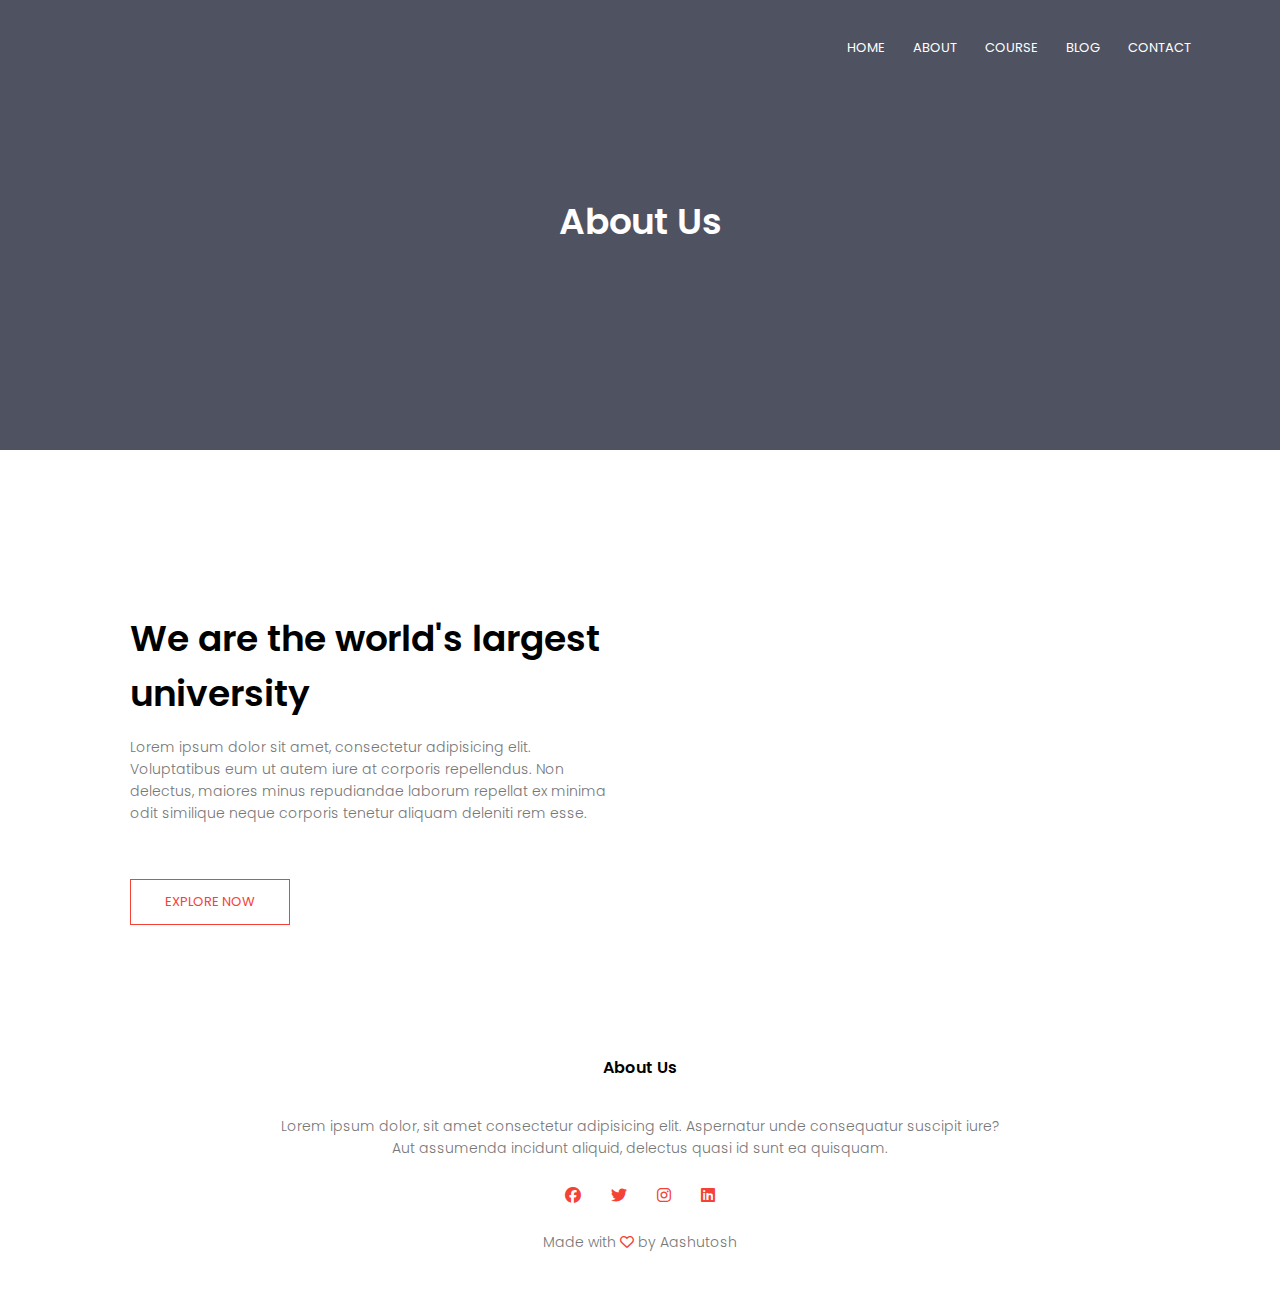
==== about.html @ e75fe92f "Add files via upload" ====
<!DOCTYPE html>
<html lang="en">
  <head>
    <meta charset="UTF-8" />
    <meta name="viewport" content="width=device-width, initial-scale=1.0" />
    <title>University Website Design</title>
    <link rel="stylesheet" href="style.css" />
    <link rel="preconnect" href="https://fonts.googleapis.com" />
    <link rel="preconnect" href="https://fonts.gstatic.com" crossorigin />
    <link
      href="https://fonts.googleapis.com/css2?family=Poppins:wght@100;200;300;400;600;700&display=swap"
      rel="stylesheet"
    />
    <link
      rel="stylesheet"
      href="https://cdn.jsdelivr.net/npm/@fortawesome/fontawesome-free@6.6.0/css/all.min.css"
    />
  </head>
  <body>
    <!-- header -->
    <section class="sub-header">
      <nav>
        <a href="index.html">
          <img src="eduford_img/eduford_img/logo.png" alt=""
        /></a>
        <div class="nav-links" id="navLinks">
          <i class="fa fa-times" onclick="hidemenu()"></i>
          <ul>
            <li><a href="index.html">HOME</a></li>
            <li><a href="about.html">ABOUT</a></li>
            <li><a href="course.html">COURSE</a></li>
            <li><a href="blog.html">BLOG</a></li>
            <li><a href="contact.html">CONTACT</a></li>
          </ul>
        </div>
        <i class="fa fa-bars" onclick="showMenu()"></i>
      </nav>
      <h1>About Us</h1>
    </section>
    <!-- About Us Content -->
    <section class="about">
      <div class="row">
        <div class="about-col">
          <h1>We are the world's largest university</h1>
          <p>
            Lorem ipsum dolor sit amet, consectetur adipisicing elit.
            Voluptatibus eum ut autem iure at corporis repellendus. Non
            delectus, maiores minus repudiandae laborum repellat ex minima odit
            similique neque corporis tenetur aliquam deleniti rem esse.
          </p>
          <a href="" class="hero-btn red-btn">EXPLORE NOW</a>
        </div>
        <div class="about-col">
          <img src="eduford_img/eduford_img/about.jpg" alt="" />
        </div>
      </div>
    </section>
    <section class="footer">
      <h4>About Us</h4>
      <p>
        Lorem ipsum dolor, sit amet consectetur adipisicing elit. Aspernatur
        unde consequatur suscipit iure?<br />
        Aut assumenda incidunt aliquid, delectus quasi id sunt ea quisquam.
      </p>
      <div class="icons">
        <i class="fab fa-facebook"></i>
        <i class="fab fa-twitter"></i>
        <i class="fab fa-instagram"></i>
        <i class="fab fa-linkedin"></i>
      </div>
      <p>Made with <i class="fa-regular fa-heart"></i> by Aashutosh</p>
    </section>
  </body>
  <!-- JavaScript for Toggle Menu -->
  <script>
    var navLinks = document.getElementById("navLinks");
    function showMenu() {
      navLinks.style.right = "0";
    }
    function hidemenu() {
      navLinks.style.right = "-200px";
    }
  </script>
</html>
---- style.css ----
* {
    margin: 0;
    padding: 0;
    font-family: "Poppins", serif;
}
.header{
    min-height: 100vh;
    width: 100%;
    background-image: linear-gradient(rgba(4,9,30,0.7), rgba(4,9,30,0.7)), url('eduford_img/eduford_img/banner.png');
    background-position: center;
    background-size: cover;
    position: relative;

}
nav {
    display:flex;
    padding: 2% 6%;
    justify-content: space-between;
    align-items: center;
}
nav img {
    width: 150px;
}

.nav-links{
    flex:1;
    text-align: right;
}
.nav-links ul li{
    list-style:none;
    display: inline-block;
    padding: 8px 12px;
    position: relative;
}
.nav-links ul li a{
    color: #fff;
    text-decoration: none;
    font-size: 13px;
}
.nav-links ul li::after{
    content: '';
    width: 0%;
    height: 2px;
    background: #f44336;
    display: block;
    margin: auto;
    transition:0.5s;
}
.nav-links ul li:hover::after{
    width:100%;
}
.text-box{
    width:90%;
    color: #fff;
    position:absolute;
    top:50%;
    left:50%;
    transform: translate(-50%,-50%);
    text-align: center;
}
.text-box h1{
    font-size: 62px;
}
.text-box p{
    margin-top: 10px 0 40px;
    font-size: 14px;
    color: #fff;
}
.hero-btn{
    display: inline-block;
    text-decoration: none;
    color: #fff;
    border: 1px solid #fff;
    padding: 12px 34px;
    font-size: 13px;
    background: transparent;
    position: relative;
    cursor: pointer;
    margin-top: 30px;
}
.hero-btn:hover{
    border:1px solid #f44336;
    background: #f44336;
    transition: 1s;
}

nav .fa{
    display: none;
}

@media(max-width:700px){
    .text-box h1 {
        font-size: 20px;
    }
    .nav-links ul li {
        display: block;
    }
    .nav-links{
        position:fixed;
        background: #f44336;
        height: 100vh;
        width:200px;
        top:0;
        right:-200px;
        text-align: left;
        z-index: 2;
        transition: 1s;
    }
    nav .fa{
        display: block;
        color: #fff;
        margin: 10px;
        font-size: 22px;
        cursor: pointer;
    }
    .nav-links ul{
        padding: 30px;
    }
}
/* course */

.course{
    width: 80%;
    margin:auto;
    text-align: center;
    padding-top: 100px;

}

h1 {
    font-size:36px;
    font-weight: 600;
}
p{
    color:#777;
    font-size: 14px;
    font-weight: 300;
    line-height: 22px;
    padding: 10px;
}

.row{
    margin-top:5%;
    display: flex;
    justify-content: space-between;
}
.course-col{
    flex-basis: 31%;
    background: #fff3f3;
    border-radius: 10px;
    margin-bottom: 5%;
    padding: 20px 12px;
    box-sizing: border-box;
    transition: 0.5s;
}
h3{
    text-align: center;
    font-weight: 600;
    margin: 10px 0;
}
.course-col:hover{
    box-shadow: 0 0 20px 0px rgba(0,0,0,0.2);
}
@media(max-width:700px){
    .row{
        flex-direction: column;
    }
}

/* campus */

.campus{
    width: 80%;
    margin:auto;
    text-align: center;
    padding-top: 50px;
}

.campus-col{
    flex: basis 32%;
    border-radius: 10px;
    margin-bottom: 30px;
    position: relative;
    overflow: hidden;
    margin-left: 20px;
    margin-right: 20px;
}

.campus-col img {
    width: 100%;
    display: block;
}
.layer{
    background: transparent;
    height:100%;
    width: 100%;
    position:absolute;
    top:0;
    left:0;
    transition:0.5s;
}
.layer:hover{
    background: rgba(226, 0, 0, 0.7);
}
.layer h3{
    width: 100%;
    font-weight: 500;
    color: #fff;
    font-size: 26px;
    bottom:0%;
    left:50%;
    transform: translateX(-50%);
    position:absolute;
    opacity: 0;
    transition: 0.5s;
}
.layer:hover h3{
    bottom: 49%;
    opacity:1;
}

/* Facilities */
.facilities{
    width: 80%;
    margin:auto;
    text-align: center;
    padding-top: 100px;
}
.facilities-col{
    flex-basis: 31%;
    border-radius: 10px;
    margin-bottom: 5%;
    text-align:left;
    overflow: hidden;
}
.facilities-col img{
    width: 100%;
    margin-bottom: 10px;
    border-radius: 10px;
}
.facilities-col p{
    padding: 0;
}
.facilities-col h3{
    margin-top:16px;
    margin-bottom: 15px;
    text-align: left;
}

/* testimonials */

.testimonials{
    width:80%;
    margin:auto;
    padding-top: 100px;
    text-align: center;
}

.testimonials-col{
    flex-basis: 44%;
    border-radius: 10px;
    margin-bottom:5%;
    text-align: left;
    background: #fff3f3;
    padding: 25px;
    cursor: pointer;
    display: flex;
}

.testimonials-col img{
    height:40px;
    margin-left:5px;
    margin-right:30px;
    border-radius: 50%;
}
.testimonials-col p{
    padding: 0;
}
.testimonials-col h3{
    margin-top:16px;
    text-align: left;
}
.testimonials-col .fa{
    color: #f44336;
}
.testimonials-col .fa-regular {
    color: #f44336;
}
@media(max-width:700px){
    .testimonials-col img {
            margin-left: 0px;
            margin-right: 15px;
            border-radius: 50%;
        }
}
/* Call to Action */

.cta{
    margin:100px auto;
    width:80%;
    background-image: linear-gradient(rgba(0,0,0,0.7), rgba(0,0,0,0.7)), url('eduford_img/eduford_img/banner2.jpg');
    background-position: center;
    background-size: cover;
    border-radius: 10px;
    text-align: center;
    padding: 100px 0;
}
.cta h1{
    color: #fff;
    margin-bottom: 40px;
    padding:0;

}
@media(max-width:700px){
    .cta h1{
        font-size: 24px;
    }
}

/* Footer */

.footer{
    width:100%;
    text-align: center;
    padding:30px 0;
}

.footer h4{
    margin-bottom:25px;
    margin-top:20px;
    font-weight: 600;

}
.icons .fab{
    color:#f44336;
    margin:0 13px;
    cursor: pointer;
    padding:18px 0;
}
.fa-regular{
    color:#f44336;
}
/* about us page */
.sub-header{
    height:50vh;
    width:100%;
    background-image:linear-gradient(rgba(4,9,30,0.7), rgba(4,9,30,0.7)), url('eduford_img/eduford_img/background.jpg');
    background-position: center;
    background-size: cover;
    text-align: center;
    color:#fff;
}
.sub-header h1{
    margin-top: 100px;
}
.about{
    width:80%;
    margin: auto;
    padding-top:80px;
    padding-bottom:50px;
}
.about-col{
    flex-basis: 48%;
    padding: 30px 2px;
}

.about-col img{
    width: 100%;
}
.about-col h1{
    padding-top:0;

}
.about-col p{
    padding: 15px 0 25px;
}
.red-btn{
    border:1px solid #f44336;
    background: transparent;
    color: #f44336;
}
.red-btn:hover{
    color:#fff;
}

/* blog content */

.blog-content{
    width: 80%;
    margin: auto;
    padding: 60px 0;
}
.blog-left{
    flex-basis:65%;
}
.blog-left img{
    width: 100%;
}
.blog-left h2{
    color:#222;
    font-weight: 600;
    margin: 30px 0;
}

.blog-left p{
    color:#999;
    padding:0;
}

.blog-right{
    flex-basis:32%
}
.blog-right h3{
    background: #f44336;
    color:#fff;
    padding: 7px 0;
    font-size: 16px;
    margin-bottom:20px;
}
.blog-right div{
    display: flex;
    align-items: center;
    justify-content: space-between;
    color:#555;
    padding:8px;
    box-sizing: border-box;
}

.comment-box{
    border:1px solid #ccc;
    margin: 50px 0;
    padding: 10px 20px;
}

.comment-box h3{
   text-align: left;
}

.comment-form input, .comment-form textarea{
    width: 100%;
    padding: 10px;
    margin: 15px 0;
    box-sizing: border-box;
    border: none;
    outline: none;
    background:#f0f0f0;
}
.comment-form button{
    margin: 10px 0;
}
@media(max-width:700px){
    .sub-header h1{
        font-size:24px;
    }
}

/* contct us */

.location{
    width:80%;
    margin: auto;
    padding:80px 0;
}
.location iframe{
    width:100%;

}

.contact-us{
    width: 80%;
    margin: auto;
}

.contact-col{
    flex-basis: 48%;
    padding: 30px;
}

.contact-col div{
    display:flex;
    align-items: center;
    margin-bottom:40px;
}

.contact-col div .fa{
    font-size:28px;
    color:#f44336;
    margin:10px;
    margin-right:30px;
}

.contact-col div p{
    padding:0;
}
.contact-col div h5{
    font-size:20px;
    margin-bottom:5px;
    color:#555;
    font-weight: 400;
}

.contact-col input, .contact-col textarea{
    width: 100%;
    padding: 15px;
    margin-bottom: 17px;
    outline: none;
    border: 1px solid #ccc;
    box-sizing: border-box;
}
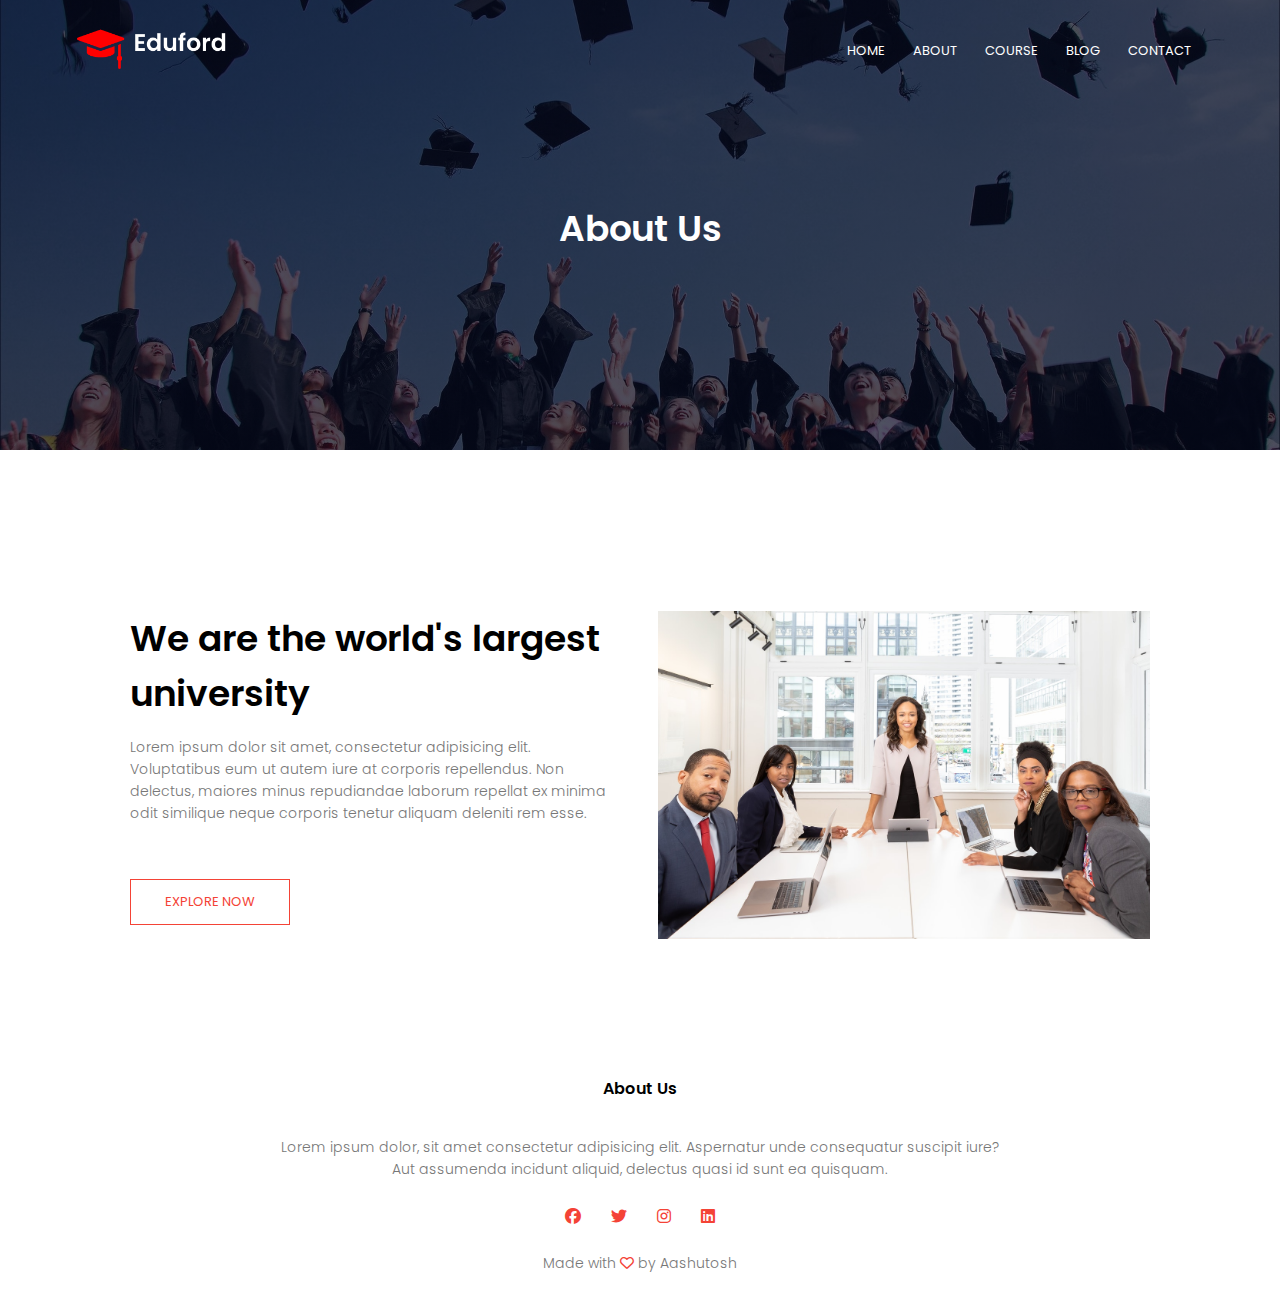
==== commit 77493eee: "Organises all the images in images folder and adjust the img tag source accordingly." ====
--- a/about.html
+++ b/about.html
@@ -20,9 +20,7 @@
     <!-- header -->
     <section class="sub-header">
       <nav>
-        <a href="index.html">
-          <img src="eduford_img/eduford_img/logo.png" alt=""
-        /></a>
+        <a href="index.html"> <img src="images/logo.png" alt="" /></a>
         <div class="nav-links" id="navLinks">
           <i class="fa fa-times" onclick="hidemenu()"></i>
           <ul>
@@ -51,7 +49,7 @@
           <a href="" class="hero-btn red-btn">EXPLORE NOW</a>
         </div>
         <div class="about-col">
-          <img src="eduford_img/eduford_img/about.jpg" alt="" />
+          <img src="images/about.jpg" alt="" />
         </div>
       </div>
     </section>
--- a/style.css
+++ b/style.css
@@ -6,7 +6,7 @@
 .header{
     min-height: 100vh;
     width: 100%;
-    background-image: linear-gradient(rgba(4,9,30,0.7), rgba(4,9,30,0.7)), url('eduford_img/eduford_img/banner.png');
+    background-image: linear-gradient(rgba(4,9,30,0.7), rgba(4,9,30,0.7)), url('images/banner.png');
     background-position: center;
     background-size: cover;
     position: relative;
@@ -298,7 +298,7 @@
 .cta{
     margin:100px auto;
     width:80%;
-    background-image: linear-gradient(rgba(0,0,0,0.7), rgba(0,0,0,0.7)), url('eduford_img/eduford_img/banner2.jpg');
+    background-image: linear-gradient(rgba(0,0,0,0.7), rgba(0,0,0,0.7)), url('images/banner2.jpg');
     background-position: center;
     background-size: cover;
     border-radius: 10px;
@@ -344,7 +344,7 @@
 .sub-header{
     height:50vh;
     width:100%;
-    background-image:linear-gradient(rgba(4,9,30,0.7), rgba(4,9,30,0.7)), url('eduford_img/eduford_img/background.jpg');
+    background-image:linear-gradient(rgba(4,9,30,0.7), rgba(4,9,30,0.7)), url('images/background.jpg');
     background-position: center;
     background-size: cover;
     text-align: center;
